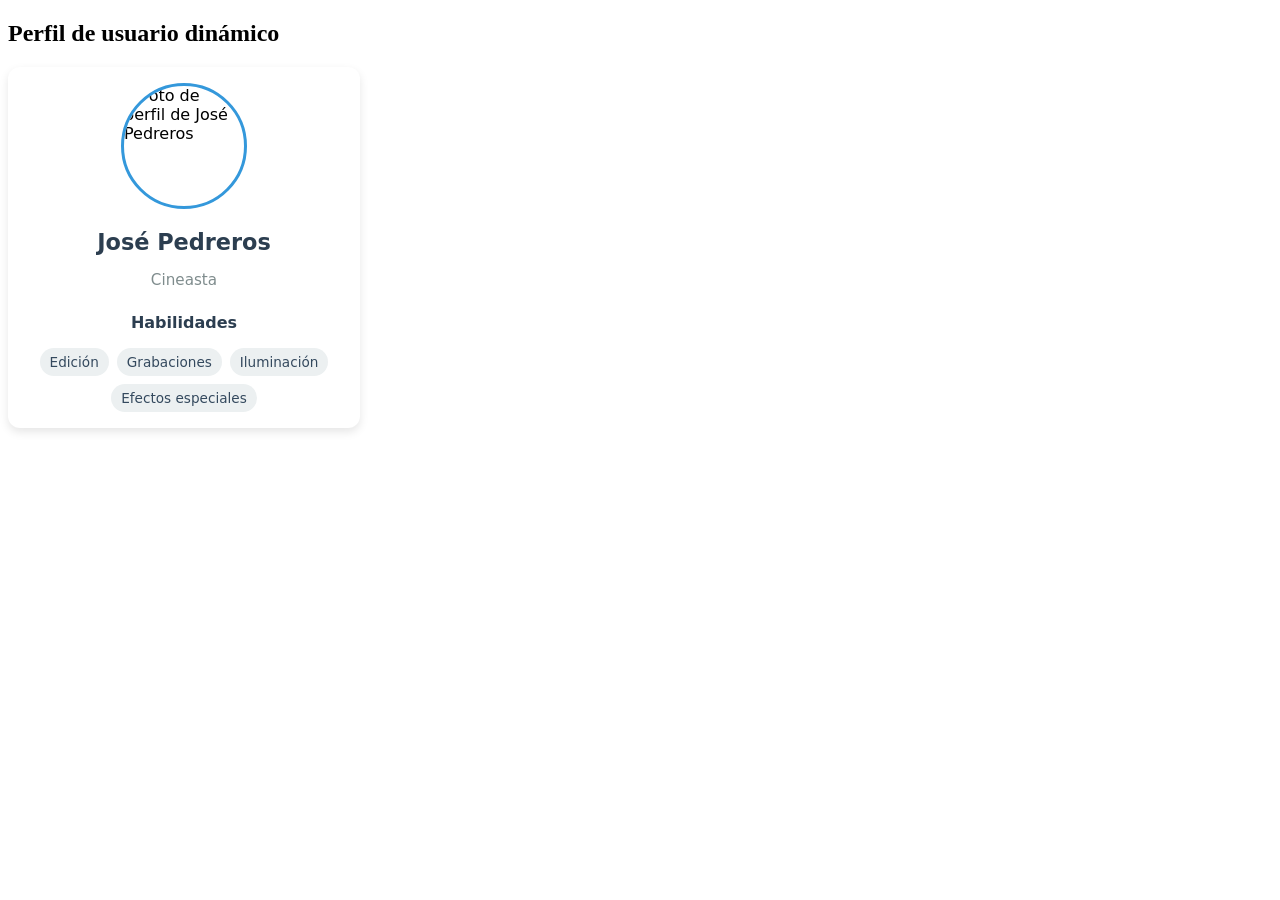
==== index.html @ faf14e89 "feat: estructura base y etapa 1 completadas" ====
<!DOCTYPE html>
<html lang="es">
<head>
  <meta charset="UTF-8">
  <meta name="viewport" content="width=device-width, initial-scale=1.0">
  <title>Mini Ejercicio · Perfil dinámico</title>
</head>
<body>
  <section>
    <!-- Ejercicio 1 -->
    <h1>Perfil de usuario dinámico</h1>
    <!-- Contenedor vacío para la tarjeta -->
    <div id="perfil-container"></div>
    <br>
  </section>

  <section>
    <!-- Ejercicio 2 -->
    
  </section>
  <script type="module" src="main.js"></script>
</body>
</html>
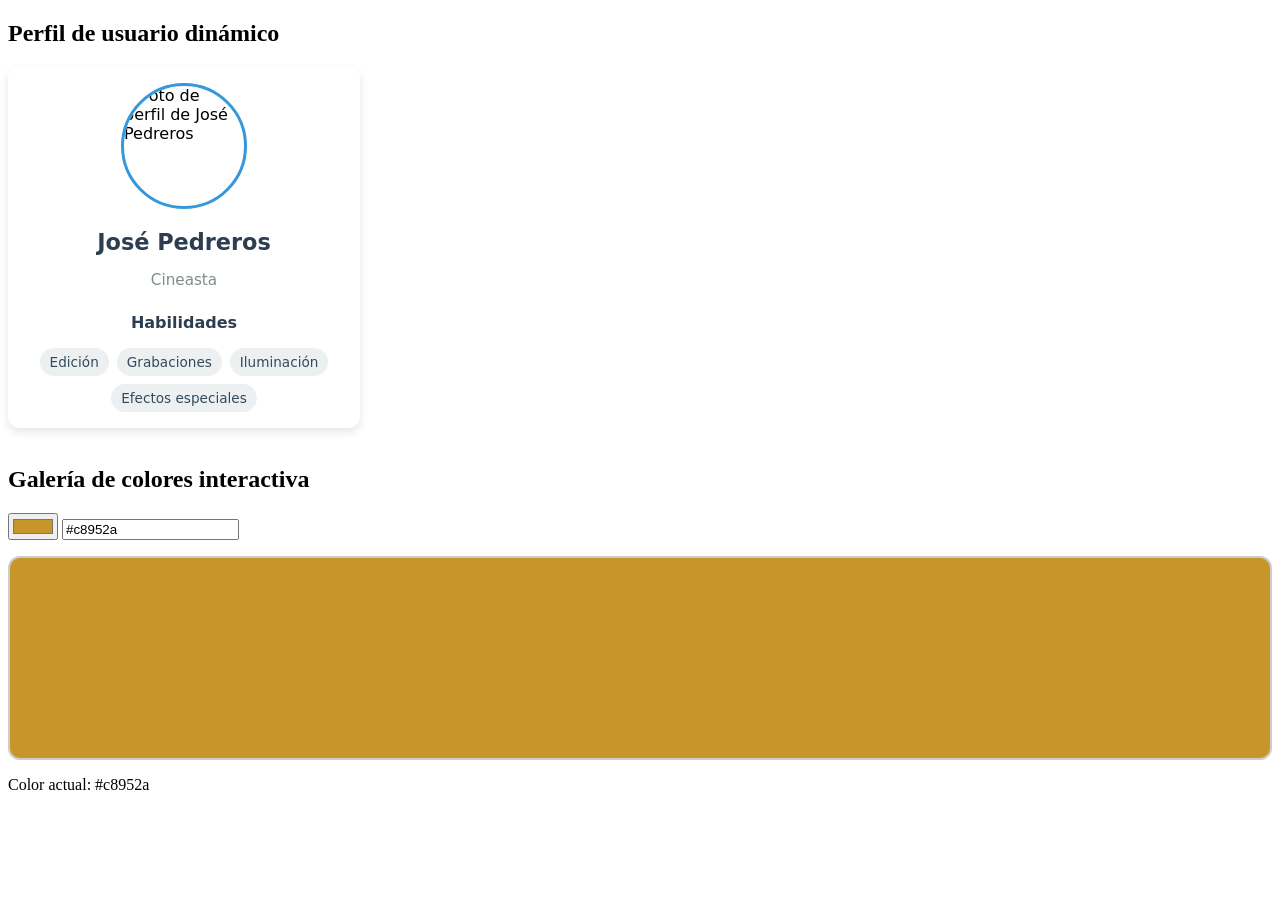
==== commit f858e8d2: "feat: etapa 2 completada" ====
--- a/index.html
+++ b/index.html
@@ -16,7 +16,21 @@
 
   <section>
     <!-- Ejercicio 2 -->
-    
+    <h1>Galería de colores interactiva</h1>
+
+    <div id="color-panel">
+      <input id="color-picker" type="color" value="#c8952a">
+      <input id="color-text" type="text" placeholder="#c8952a">
+    </div>
+
+    <div id="color-preview"></div>
+
+    <p id="color-info">
+      <span id="color-hex"></span>
+      <span id="color-name"></span>
+    </p>
+
+    <p id="color-error"></p>
   </section>
   <script type="module" src="main.js"></script>
 </body>
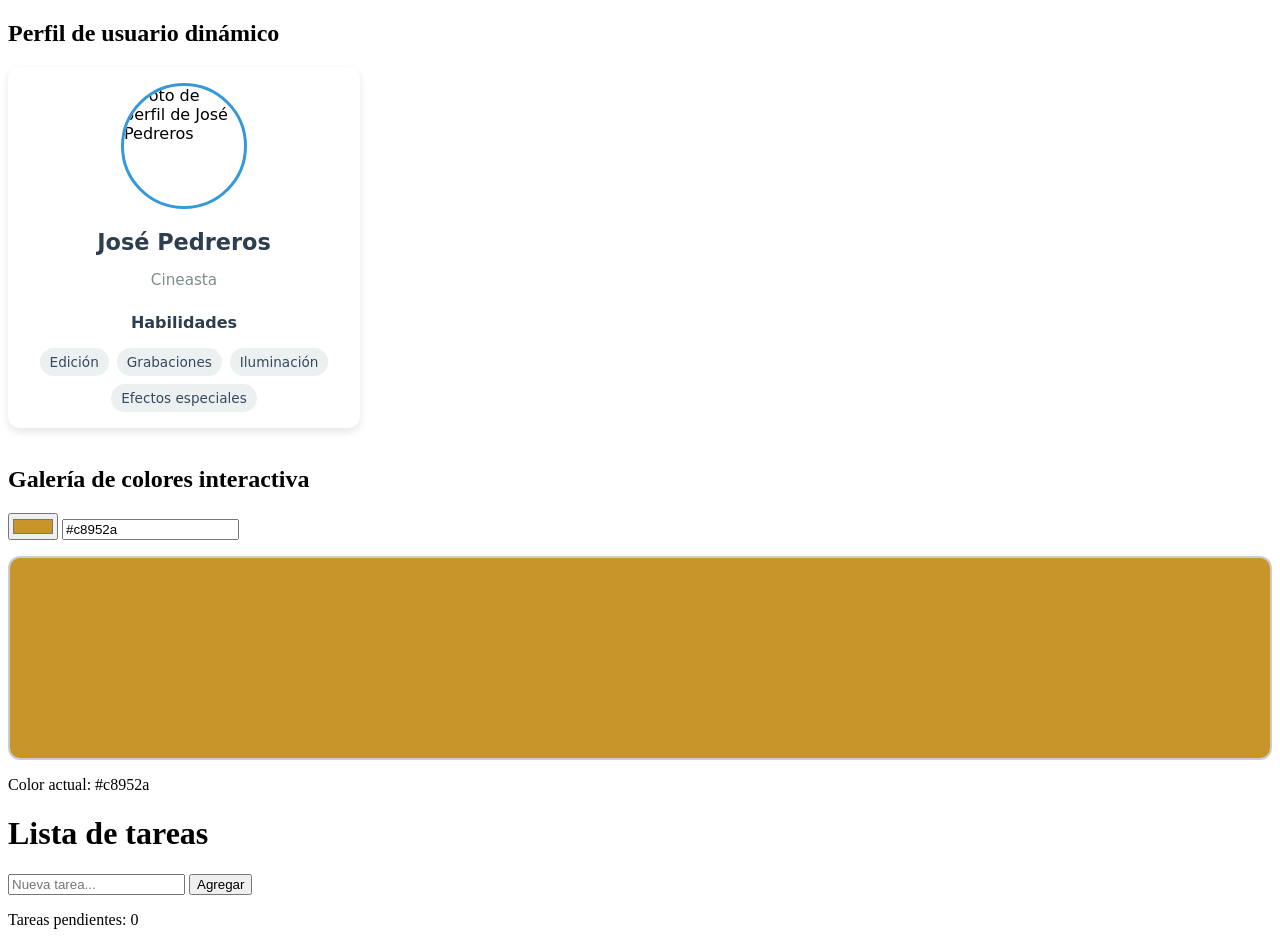
==== commit eb0e68b2: "feat: etapa 3 completada" ====
--- a/index.html
+++ b/index.html
@@ -1,6 +1,7 @@
 <!DOCTYPE html>
 <html lang="es">
 <head>
+  <link rel="stylesheet" href="style.css">
   <meta charset="UTF-8">
   <meta name="viewport" content="width=device-width, initial-scale=1.0">
   <title>Mini Ejercicio · Perfil dinámico</title>
@@ -32,6 +33,22 @@
 
     <p id="color-error"></p>
   </section>
+    <!-- Ejercicio 3 -->
+    <h1>Lista de tareas</h1>
+
+    <div id="todo-panel">
+    <input id="todo-input" type="text" placeholder="Nueva tarea...">
+    <button id="todo-add">Agregar</button>
+    </div>
+
+    <p>Tareas pendientes: <span id="todo-count">0</span></p>
+
+    <ul id="todo-list"></ul>
+
+    <p id="todo-error"></p>
+  <section>
+
+  </section>
   <script type="module" src="main.js"></script>
 </body>
 </html>
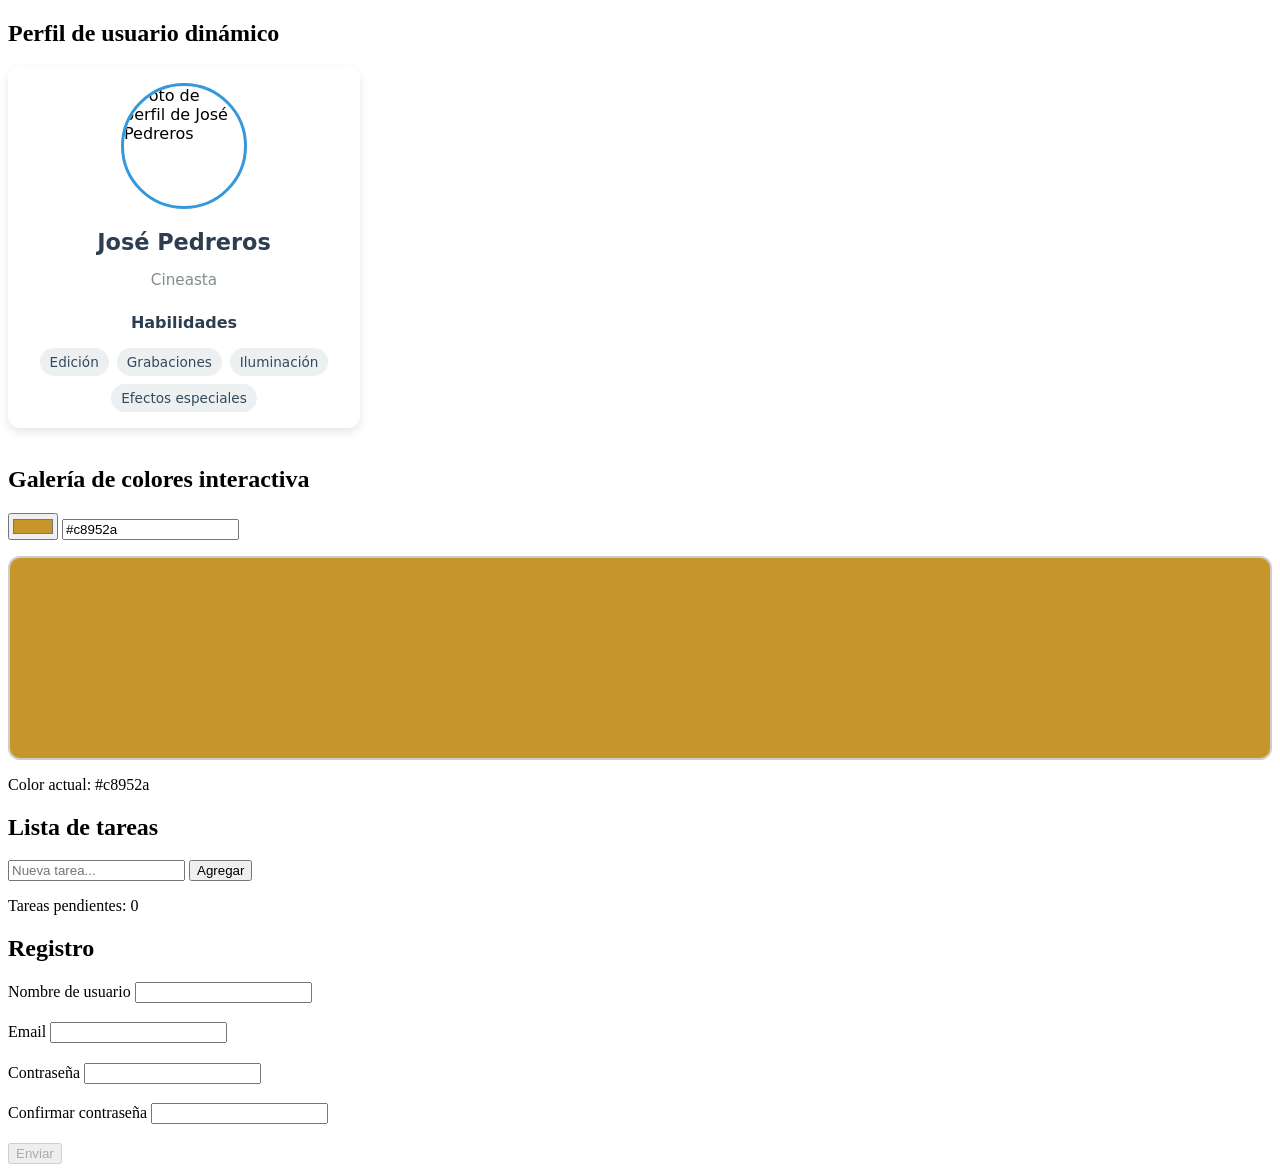
==== commit f9a15baa: "feat: etapa 4 completada" ====
--- a/index.html
+++ b/index.html
@@ -33,6 +33,8 @@
 
     <p id="color-error"></p>
   </section>
+
+  <section>
     <!-- Ejercicio 3 -->
     <h1>Lista de tareas</h1>
 
@@ -46,9 +48,39 @@
     <ul id="todo-list"></ul>
 
     <p id="todo-error"></p>
+  </section>
+
   <section>
+  <!-- Ejercicio 4 -->
+  <h1>Registro</h1>
 
+    <form id="registro-form">
+      <div>
+        <label for="usuario">Nombre de usuario</label>
+        <input id="usuario" type="text">
+      </div>
+
+      <div>
+        <label for="email">Email</label>
+        <input id="email" type="email">
+      </div>
+
+      <div>
+        <label for="password">Contraseña</label>
+        <input id="password" type="password">
+      </div>
+
+      <div>
+        <label for="confirmar">Confirmar contraseña</label>
+        <input id="confirmar" type="password">
+      </div>
+
+      <button id="btn-enviar" type="submit">Enviar</button>
+    </form>
+
+    <div id="registro-exito"></div>
   </section>
+
   <script type="module" src="main.js"></script>
 </body>
 </html>
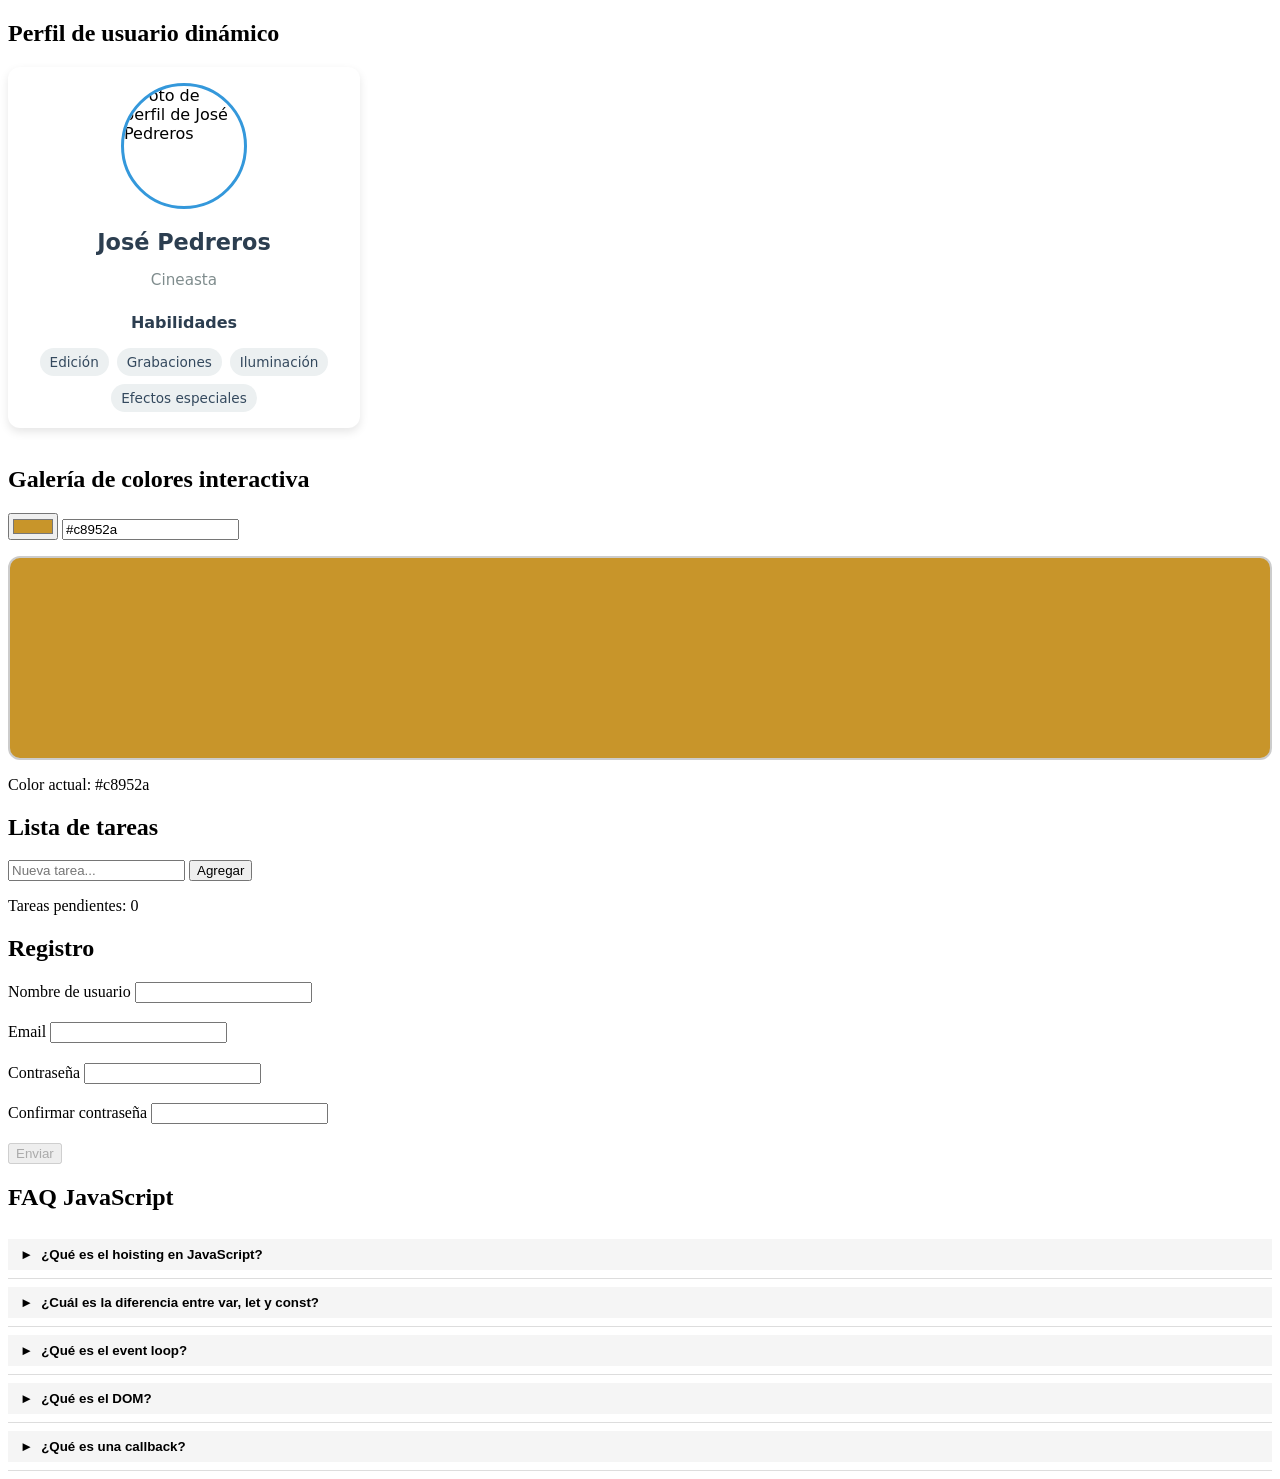
==== commit fd2260ec: "feat: etapa 5 completada" ====
--- a/index.html
+++ b/index.html
@@ -1,7 +1,7 @@
 <!DOCTYPE html>
 <html lang="es">
 <head>
-  <link rel="stylesheet" href="style.css">
+  <link rel="stylesheet" href="styles.css">
   <meta charset="UTF-8">
   <meta name="viewport" content="width=device-width, initial-scale=1.0">
   <title>Mini Ejercicio · Perfil dinámico</title>
@@ -81,6 +81,12 @@
     <div id="registro-exito"></div>
   </section>
 
+  <section>
+    <!-- Ejercicio 5 -->
+    <h1>FAQ JavaScript</h1>
+    <div id="faq-container"></div>
+  </section>
+
   <script type="module" src="main.js"></script>
 </body>
 </html>
--- a/styles.css
+++ b/styles.css
@@ -0,0 +1,49 @@
+.completada {
+  text-decoration: line-through;
+  opacity: 0.6;
+}
+
+.error {
+  border: 2px solid red;
+}
+
+/* Estilos básicos con CSS (para .respuesta y .activo) */
+
+.faq-item {
+  border-bottom: 1px solid #ddd;
+  padding: 8px 0;
+}
+
+.boton-faq {
+  width: 100%;
+  text-align: left;
+  padding: 8px 12px;
+  background: #f5f5f5;
+  border: none;
+  cursor: pointer;
+  display: flex;
+  gap: 8px;
+  align-items: center;
+  font-weight: 600;
+}
+
+.boton-faq::before {
+  content: '►';
+}
+
+.boton-faq.activo::before {
+  content: '▼';
+}
+
+.respuesta {
+  display: none;
+  padding: 8px 12px;
+  background: #fff;
+  font-size: 0.95rem;
+  color: #333;
+}
+
+.respuesta.activo {
+  display: block;
+}
+
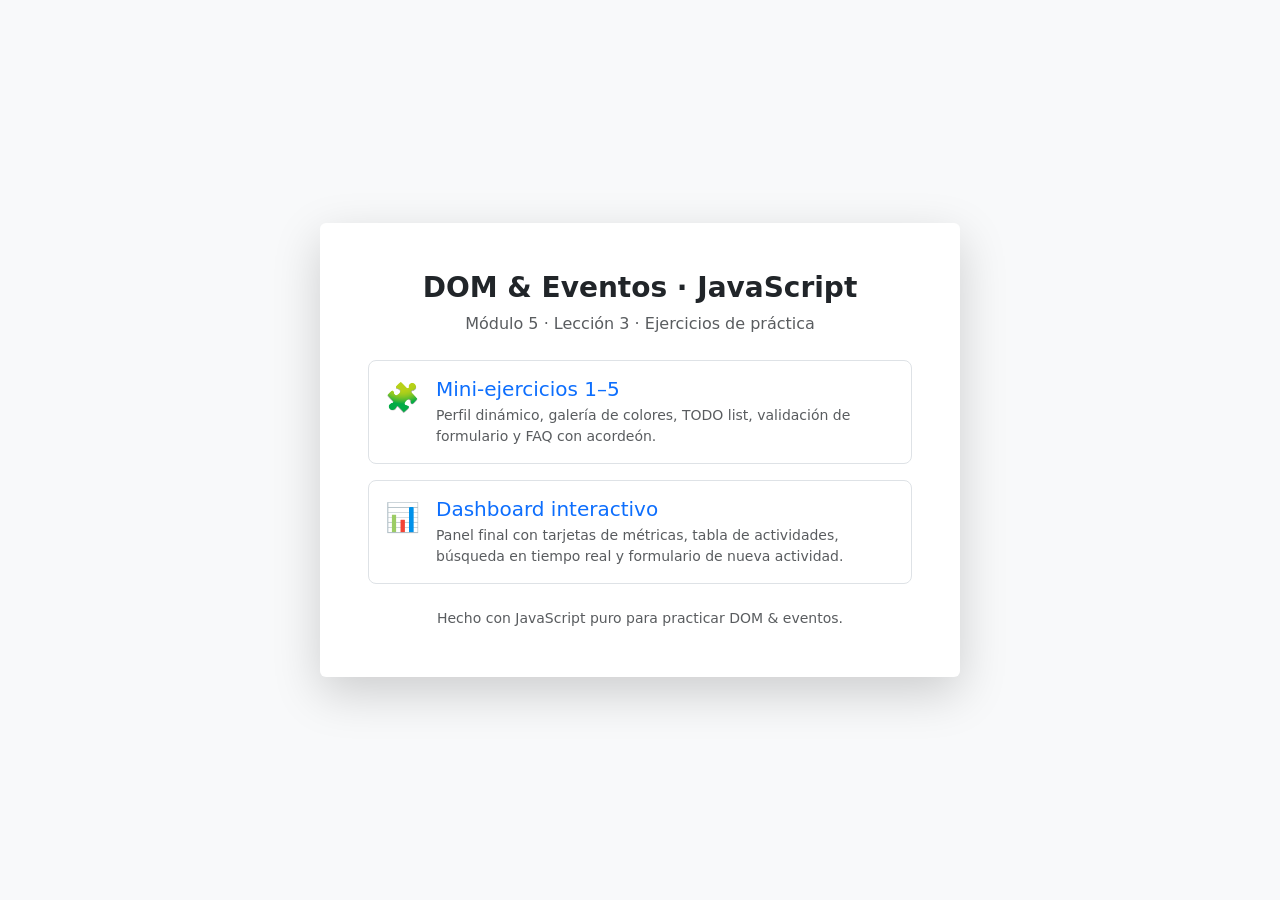
==== commit 195877b1: "fix: cambio de nombre para correcta apertura de gitpages" ====
--- a/index.html
+++ b/index.html
@@ -1,92 +1,84 @@
 <!DOCTYPE html>
 <html lang="es">
 <head>
-  <link rel="stylesheet" href="styles.css">
   <meta charset="UTF-8">
-  <meta name="viewport" content="width=device-width, initial-scale=1.0">
-  <title>Mini Ejercicio · Perfil dinámico</title>
+  <meta name="viewport" content="width=device-width, initial-scale=1">
+  <title>Módulo 5 · Lección 3</title>
+
+  <!-- Bootstrap 5 CSS -->
+  <link
+    href="https://cdn.jsdelivr.net/npm/bootstrap@5.3.3/dist/css/bootstrap.min.css"
+    rel="stylesheet"
+    integrity="sha384-QWTKZyjpPEjISv5WaRU9OFeRpok6YctnYmDr5pNlyT2bRjXh0JMhjY6hW+ALEwIH"
+    crossorigin="anonymous"
+  >
 </head>
-<body>
-  <section>
-    <!-- Ejercicio 1 -->
-    <h1>Perfil de usuario dinámico</h1>
-    <!-- Contenedor vacío para la tarjeta -->
-    <div id="perfil-container"></div>
-    <br>
-  </section>
+<body class="bg-light">
 
-  <section>
-    <!-- Ejercicio 2 -->
-    <h1>Galería de colores interactiva</h1>
+  <div class="container min-vh-100 d-flex align-items-center justify-content-center">
+    <div class="card shadow-lg border-0" style="max-width: 640px; width: 100%;">
+      <div class="card-body p-4 p-md-5">
+        <h1 class="h3 fw-bold mb-2 text-center">DOM &amp; Eventos · JavaScript</h1>
+        <p class="text-muted text-center mb-4">
+          Módulo 5 · Lección 3 · Ejercicios de práctica
+        </p>
 
-    <div id="color-panel">
-      <input id="color-picker" type="color" value="#c8952a">
-      <input id="color-text" type="text" placeholder="#c8952a">
+        <div class="row g-3">
+          <div class="col-12">
+            <a href="mini-ejercicios.html" class="text-decoration-none">
+              <div class="border rounded-3 p-3 p-md-3 bg-white hover-shadow">
+                <div class="d-flex align-items-start">
+                  <div class="me-3 fs-3">🧩</div>
+                  <div>
+                    <h2 class="h5 mb-1">Mini‑ejercicios 1–5</h2>
+                    <p class="mb-0 small text-muted">
+                      Perfil dinámico, galería de colores, TODO list, validación de formulario y FAQ con acordeón.
+                    </p>
+                  </div>
+                </div>
+              </div>
+            </a>
+          </div>
+
+          <div class="col-12">
+            <a href="dashboard.html" class="text-decoration-none">
+              <div class="border rounded-3 p-3 p-md-3 bg-white hover-shadow">
+                <div class="d-flex align-items-start">
+                  <div class="me-3 fs-3">📊</div>
+                  <div>
+                    <h2 class="h5 mb-1">Dashboard interactivo</h2>
+                    <p class="mb-0 small text-muted">
+                      Panel final con tarjetas de métricas, tabla de actividades, búsqueda en tiempo real y formulario de nueva actividad.
+                    </p>
+                  </div>
+                </div>
+              </div>
+            </a>
+          </div>
+        </div>
+
+        <p class="text-center text-muted mt-4 mb-0 small">
+          Hecho con JavaScript puro para practicar DOM &amp; eventos.
+        </p>
+      </div>
     </div>
+  </div>
 
-    <div id="color-preview"></div>
+  <style>
+    .hover-shadow {
+      transition: box-shadow 0.15s ease, transform 0.1s ease;
+    }
+    .hover-shadow:hover {
+      box-shadow: 0 0.5rem 1rem rgba(0,0,0,.08);
+      transform: translateY(-1px);
+    }
+  </style>
 
-    <p id="color-info">
-      <span id="color-hex"></span>
-      <span id="color-name"></span>
-    </p>
-
-    <p id="color-error"></p>
-  </section>
-
-  <section>
-    <!-- Ejercicio 3 -->
-    <h1>Lista de tareas</h1>
-
-    <div id="todo-panel">
-    <input id="todo-input" type="text" placeholder="Nueva tarea...">
-    <button id="todo-add">Agregar</button>
-    </div>
-
-    <p>Tareas pendientes: <span id="todo-count">0</span></p>
-
-    <ul id="todo-list"></ul>
-
-    <p id="todo-error"></p>
-  </section>
-
-  <section>
-  <!-- Ejercicio 4 -->
-  <h1>Registro</h1>
-
-    <form id="registro-form">
-      <div>
-        <label for="usuario">Nombre de usuario</label>
-        <input id="usuario" type="text">
-      </div>
-
-      <div>
-        <label for="email">Email</label>
-        <input id="email" type="email">
-      </div>
-
-      <div>
-        <label for="password">Contraseña</label>
-        <input id="password" type="password">
-      </div>
-
-      <div>
-        <label for="confirmar">Confirmar contraseña</label>
-        <input id="confirmar" type="password">
-      </div>
-
-      <button id="btn-enviar" type="submit">Enviar</button>
-    </form>
-
-    <div id="registro-exito"></div>
-  </section>
-
-  <section>
-    <!-- Ejercicio 5 -->
-    <h1>FAQ JavaScript</h1>
-    <div id="faq-container"></div>
-  </section>
-
-  <script type="module" src="main.js"></script>
+  <!-- Bootstrap JS (opcional, no imprescindible para este layout) -->
+  <script
+    src="https://cdn.jsdelivr.net/npm/bootstrap@5.3.3/dist/js/bootstrap.bundle.min.js"
+    integrity="sha384-YvpcrYf0tY3lHB60NNkmXc5s9fDVZLESaAA55NDzOxhy9GkcIdslK1eN7N6jIeHz"
+    crossorigin="anonymous"
+  ></script>
 </body>
 </html>
